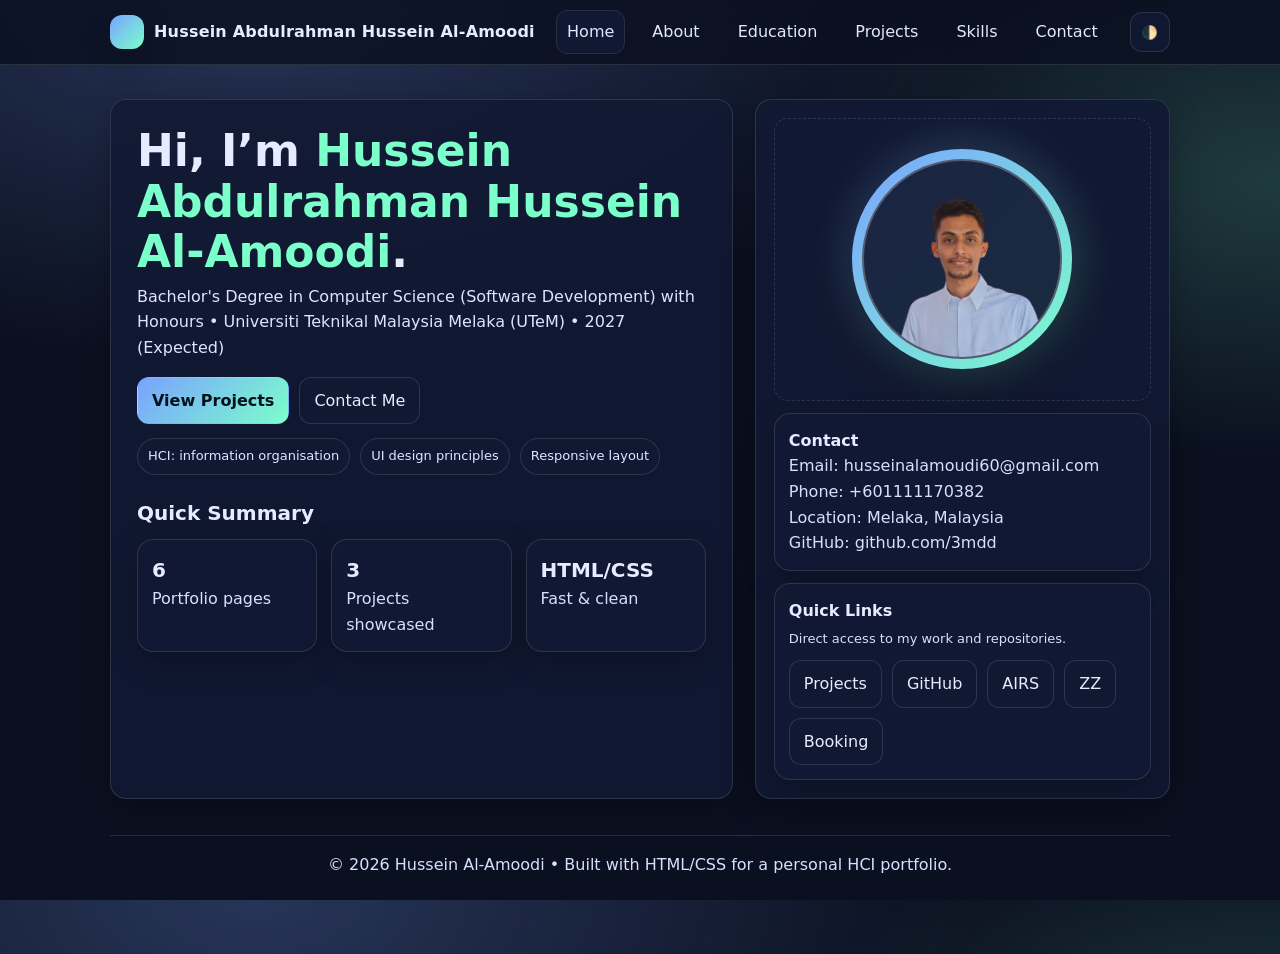
==== index.html @ 6aef47e0 "Add files via upload" ====
<!doctype html>
<html lang="en" data-theme="dark">
<head>
  <meta charset="utf-8" />
  <meta name="viewport" content="width=device-width, initial-scale=1" />
  <title>Home | Portfolio</title>
  <meta name="description" content="Portfolio home page." />
  <link rel="stylesheet" href="style.css" />
</head>
<body>

<header>
  <div class="container nav">
    <a class="brand" href="index.html">
      <span class="badge" aria-hidden="true"></span>
      <span>Hussein Abdulrahman Hussein Al-Amoodi</span>
    </a>

    <nav class="navlinks" aria-label="Primary">
      <a class="active" href="index.html">Home</a>
      <a class="" href="about.html">About</a>
      <a class="" href="education.html">Education</a>
      <a class="" href="projects.html">Projects</a>
      <a class="" href="skills.html">Skills</a>
      <a class="" href="contact.html">Contact</a>
    </nav>

    <div class="actions">
      <button class="btn iconbtn hamburger" data-action="menu" aria-label="Menu">☰</button>
      <button class="btn iconbtn" data-action="theme" aria-label="Toggle theme">🌓</button>
    </div>
  </div>
</header>

<main>
  <div class="container">

    <section class="hero">
      <div class="card left">
        <h1>Hi, I’m <span style="color:var(--brand2)">Hussein Abdulrahman Hussein Al-Amoodi</span>.</h1>
        <p class="muted">Bachelor's Degree in Computer Science (Software Development) with Honours • Universiti Teknikal Malaysia Melaka (UTeM) • 2027 (Expected)</p>
        <div style="display:flex; gap:10px; flex-wrap:wrap; margin-top:10px">
          <a class="btn primary" href="projects.html">View Projects</a>
          <a class="btn" href="contact.html">Contact Me</a>
        </div>

        <div class="pills">
          <span class="pill">HCI: information organisation</span>
          <span class="pill">UI design principles</span>
          <span class="pill">Responsive layout</span>
        </div>

        <div class="section">
          <h2>Quick Summary</h2>
          <div class="grid">
            <div class="card small">
              <div class="kpi">6</div>
              <div class="muted">Portfolio pages</div>
            </div>
            <div class="card small">
              <div class="kpi">3</div>
              <div class="muted">Projects showcased</div>
            </div>
            <div class="card small">
              <div class="kpi">HTML/CSS</div>
              <div class="muted">Fast & clean</div>
            </div>
          </div>
        </div>
      </div>

      <div class="card right">
       <div class="photo">
          <div class="avatarWrap">
            <img class="avatarImg" src="assets/me.png" alt="Hussein Al-Amoodi" />
          </div>
        </div>

        <div class="card small">
          <div style="font-weight:800">Contact</div>
          <div class="muted">Email: husseinalamoudi60@gmail.com<br/>Phone: +601111170382<br/>Location: Melaka, Malaysia<br/>GitHub: <a href="https://github.com/3mdd" target="_blank" rel="noopener">github.com/3mdd</a>
</div>
        </div>
        <div class="card small">
  <div style="font-weight:800">Quick Links</div>
  <div class="help" style="margin-top:6px">Direct access to my work and repositories.</div>

  <div style="display:flex; gap:10px; flex-wrap:wrap; margin-top:10px">
    <a class="btn" href="projects.html">Projects</a>
    <a class="btn" href="https://github.com/3mdd" target="_blank" rel="noopener">GitHub</a>
    <a class="btn" href="https://github.com/3mdd/AIRS" target="_blank" rel="noopener">AIRS</a>
    <a class="btn" href="https://github.com/3mdd/DAD-Project" target="_blank" rel="noopener">ZZ</a>
    <a class="btn" href="https://github.com/3mdd/utem-room-booking-system" target="_blank" rel="noopener">Booking</a>
  </div>
</div>


        
      </div>
    </section>

    <div class="footer">© <span id="y"></span> Hussein Al-Amoodi • Built with HTML/CSS for a personal HCI portfolio.</div>
  </div>
</main>
<button id="backToTop" class="btn backToTop" aria-label="Back to top">↑</button>

<script src="script.js"></script>
<script>document.getElementById('y').textContent = new Date().getFullYear();</script>
</body>
</html>
---- style.css ----
:root{
  --bg:#0b1020;
  --panel:#121a33;
  --text:#e7ebff;
  --muted:#b7c0ff;
  --brand:#7aa2ff;
  --brand2:#7bffcb;
  --line:rgba(255,255,255,.12);
  --shadow: 0 10px 30px rgba(0,0,0,.25);
  --radius:16px;
  --max:1100px;
  --font: system-ui, -apple-system, Segoe UI, Roboto, Arial, sans-serif;
}

[data-theme="light"]{
  --bg:#f6f7fb;
  --panel:#ffffff;
  --text:#0c1224;
  --muted:#49506a;
  --brand:#2c5bff;
  --brand2:#00a870;
  --line:rgba(0,0,0,.12);
  --shadow: 0 10px 30px rgba(10,15,35,.10);
}

*{box-sizing:border-box}
html,body{height:100%}
body{
  margin:0;
  font-family:var(--font);
  background: radial-gradient(1200px 600px at 20% 0%, rgba(122,162,255,.25), transparent 60%),
              radial-gradient(900px 500px at 100% 20%, rgba(123,255,203,.18), transparent 55%),
              var(--bg);
  color:var(--text);
  line-height:1.6;
}

a{color:inherit; text-decoration:none}
.container{max-width:var(--max); margin:0 auto; padding:0 20px}
header{
  position:sticky; top:0; z-index:50;
  backdrop-filter: blur(10px);
  background: color-mix(in oklab, var(--bg) 80%, transparent);
  border-bottom:1px solid var(--line);
}
.nav{
  display:flex; align-items:center; justify-content:space-between;
  height:64px;
}
.brand{display:flex; gap:10px; align-items:center; font-weight:800; letter-spacing:.2px}
.badge{
  width:34px; height:34px; border-radius:12px;
  background: linear-gradient(135deg, var(--brand), var(--brand2));
  box-shadow: var(--shadow);
}
.navlinks{display:flex; gap:18px; align-items:center}
.navlinks a{
  padding:8px 10px; border-radius:10px;
  color: color-mix(in oklab, var(--text) 90%, var(--muted));
}
.navlinks a.active, .navlinks a:hover{
  background: color-mix(in oklab, var(--panel) 85%, transparent);
  outline:1px solid var(--line);
}
.actions{display:flex; gap:10px; align-items:center}
.btn{
  display:inline-flex; align-items:center; justify-content:center;
  padding:10px 14px; border-radius:12px;
  border:1px solid var(--line);
  background: color-mix(in oklab, var(--panel) 88%, transparent);
  color:var(--text);
  box-shadow: none;
  cursor:pointer;
  transition: transform .08s ease, background .2s ease, border-color .2s ease;
}
.btn:hover{transform: translateY(-1px); border-color: color-mix(in oklab, var(--brand) 45%, var(--line))}
.btn.primary{
  background: linear-gradient(135deg, var(--brand), var(--brand2));
  border-color: transparent;
  color:#06101a;
  font-weight:700;
}
.btn.primary:hover{transform: translateY(-1px) scale(1.01)}
.iconbtn{width:40px; height:40px; padding:0; border-radius:12px}
main{padding:34px 0 60px}
.hero{
  display:grid; grid-template-columns: 1.2fr .8fr; gap:22px;
  align-items:stretch;
}
.card{
  background: color-mix(in oklab, var(--panel) 92%, transparent);
  border:1px solid var(--line);
  border-radius:var(--radius);
  box-shadow:var(--shadow);
}
.hero .left{padding:26px}
.hero h1{margin:0 0 6px; font-size: clamp(28px, 4vw, 44px); line-height:1.15}
.hero p{margin:0 0 16px; color: color-mix(in oklab, var(--text) 82%, var(--muted))}
.pills{display:flex; flex-wrap:wrap; gap:10px; margin-top:14px}
.pill{
  font-size:13px; padding:7px 10px; border-radius:999px;
  border:1px solid var(--line);
  background: color-mix(in oklab, var(--panel) 86%, transparent);
  color: color-mix(in oklab, var(--text) 88%, var(--muted));
}
.hero .right{padding:18px; display:flex; flex-direction:column; gap:12px}
.photo{
  aspect-ratio: 4/3;
  border-radius: 14px;
  border:1px dashed var(--line);
  display:grid; place-items:center;
  color: color-mix(in oklab, var(--text) 70%, var(--muted));
  background: color-mix(in oklab, var(--panel) 80%, transparent);
}
.section{margin-top:22px}
.section h2{margin:0 0 10px; font-size:20px}
.grid{
  display:grid; grid-template-columns: repeat(3, 1fr); gap:14px;
}
.small{padding:14px}
.kpi{font-weight:800; font-size:20px}
.muted{color: color-mix(in oklab, var(--text) 70%, var(--muted))}
.footer{
  margin-top:36px; padding:16px; text-align:center;
  color: color-mix(in oklab, var(--text) 70%, var(--muted));
  border-top:1px solid var(--line);
}

.pagehead{display:flex; justify-content:space-between; align-items:flex-end; gap:16px; margin-bottom:14px}
.pagehead h1{margin:0; font-size:30px}
.pagehead p{margin:0; color: color-mix(in oklab, var(--text) 78%, var(--muted))}

.list{display:grid; gap:12px}
.item{padding:16px}
.item h3{margin:0 0 6px}
.item .meta{display:flex; flex-wrap:wrap; gap:10px; font-size:13px; color: color-mix(in oklab, var(--text) 70%, var(--muted))}
.tags{display:flex; flex-wrap:wrap; gap:8px; margin-top:10px}
.tag{font-size:12px; padding:6px 9px; border-radius:999px; border:1px solid var(--line)}
.two{display:grid; grid-template-columns:1fr 1fr; gap:14px}
.three{display:grid; grid-template-columns:repeat(3,1fr); gap:14px}

.timeline{display:grid; gap:12px}
.trow{padding:16px; display:grid; gap:6px}
.trow .top{display:flex; justify-content:space-between; gap:10px; flex-wrap:wrap}
.trow .when{font-size:13px; color: color-mix(in oklab, var(--text) 70%, var(--muted))}

.form{display:grid; gap:10px}
input, textarea{
  width:100%;
  padding:12px 12px;
  border-radius:12px;
  border:1px solid var(--line);
  background: color-mix(in oklab, var(--panel) 88%, transparent);
  color:var(--text);
  outline:none;
}
textarea{min-height:120px; resize:vertical}
.help{font-size:13px; color: color-mix(in oklab, var(--text) 70%, var(--muted))}

/* modal */
.modalbackdrop{
  position:fixed; inset:0; display:none;
  background:rgba(0,0,0,.55);
  align-items:center; justify-content:center;
  padding:16px;
}
.modal{
  max-width:760px; width:100%;
  border-radius:16px;
  border:1px solid var(--line);
  background: var(--panel);
  box-shadow: var(--shadow);
  padding:16px;
}
.modal .mhead{display:flex; justify-content:space-between; align-items:center; gap:10px}
.modal .mhead h3{margin:0}
.modal .mbody{margin-top:10px; color: color-mix(in oklab, var(--text) 88%, var(--muted))}
.modal .preview{
  margin-top:12px;
  border:1px dashed var(--line);
  border-radius:14px;
  aspect-ratio: 16/9;
  display:grid; place-items:center;
  background: color-mix(in oklab, var(--panel) 86%, transparent);
  color: color-mix(in oklab, var(--text) 70%, var(--muted));
}

/* responsive */
.hamburger{display:none}
@media (max-width: 920px){
  .hero{grid-template-columns:1fr}
  .grid{grid-template-columns:1fr}
  .two{grid-template-columns:1fr}
  .three{grid-template-columns:1fr}
}
@media (max-width: 760px){
  .navlinks{
    position:fixed; top:64px; left:0; right:0;
    display:none; flex-direction:column; gap:0;
    background: color-mix(in oklab, var(--bg) 92%, transparent);
    border-bottom:1px solid var(--line);
    padding:10px;
  }
  .navlinks a{width:100%}
  .hamburger{display:inline-flex}
}

/* --- Avatar badge --- */
.avatarWrap{
  width: 220px;
  height: 220px;
  margin: 0 auto;
  border-radius: 999px;
  position: relative;
  padding: 10px;
  background: linear-gradient(135deg, var(--brand), var(--brand2));
  box-shadow: 0 18px 50px rgba(0,0,0,.35);
}

.avatarWrap::after{
  content:"";
  position:absolute;
  inset:-10px;
  border-radius:999px;
  background: linear-gradient(135deg, var(--brand), var(--brand2));
  opacity: .18;
  filter: blur(18px);
  z-index: 0;
}

.avatarImg{
  width: 100%;
  height: 100%;
  border-radius: 999px;
  object-fit: cover;
  background: color-mix(in oklab, var(--panel) 92%, transparent);
  border: 2px solid rgba(255,255,255,.25);
  position: relative;
  z-index: 1;
}

.avatarImg { object-position: 50% 20%; }

/* Featured ribbon (fixed) */
.card.item { position: relative; }

.ribbon{
  position: absolute;
  top: 12px;
  right: 12px;
  z-index: 5;

  padding: 6px 10px;
  border-radius: 999px;

  font-size: 12px;
  font-weight: 800;
  letter-spacing: .2px;
  line-height: 1;

  color: #06101a;
  background: linear-gradient(135deg, var(--brand), var(--brand2));
  box-shadow: var(--shadow);
}

/* Give the title a bit of space so it never collides with the badge */
.card.item h3{
  padding-right: 90px;
}

/* Back to top button */
.backToTop{
  position: fixed;
  right: 18px;
  bottom: 18px;
  width: 46px;
  height: 46px;
  padding: 0;
  border-radius: 14px;
  display: none;      /* hidden by default */
  z-index: 1000;
}
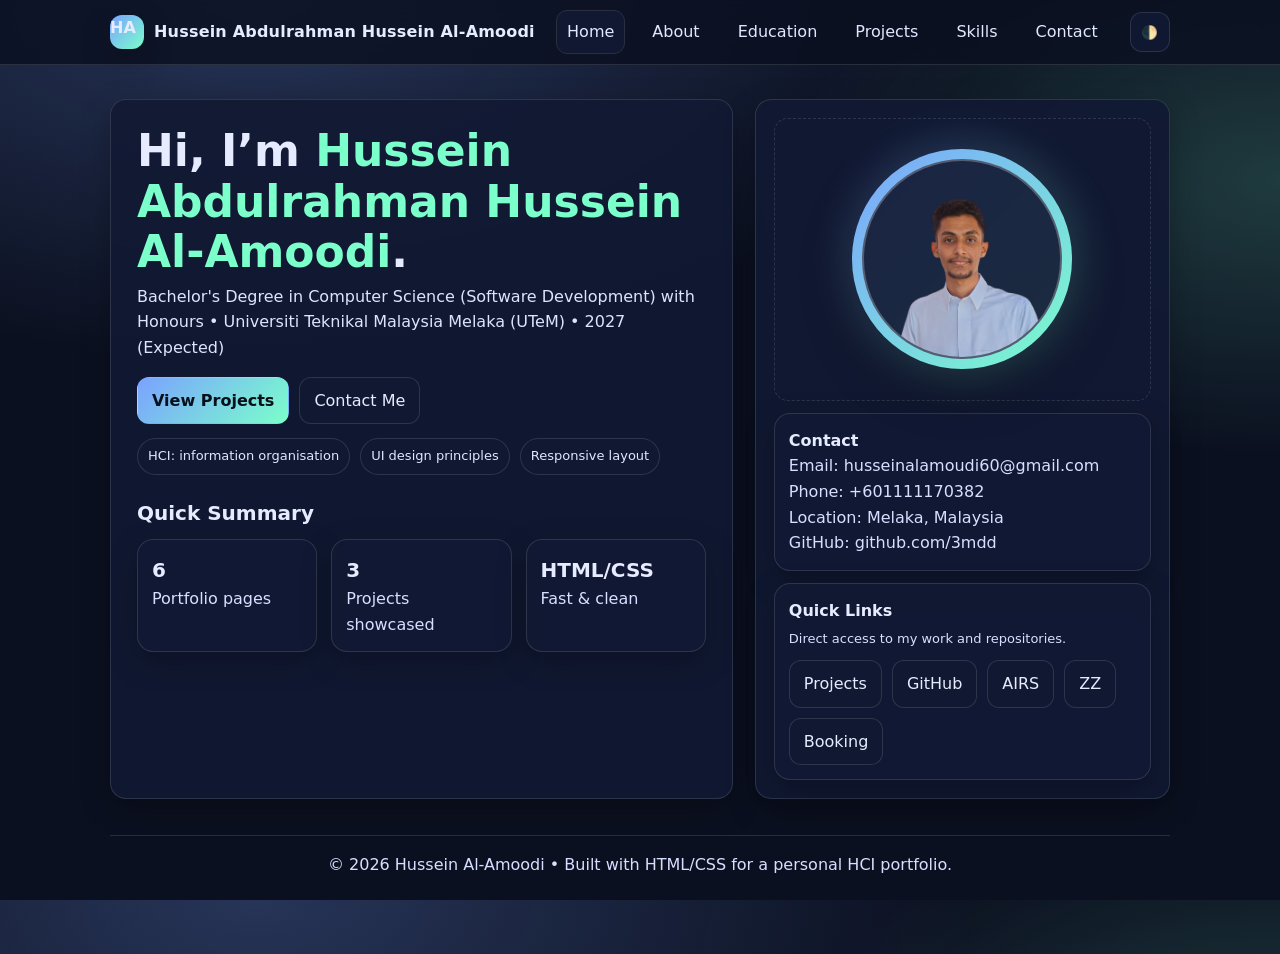
==== commit 20c6e924: "Add badge with text 'HA' to header" ====
--- a/index.html
+++ b/index.html
@@ -12,7 +12,7 @@
 <header>
   <div class="container nav">
     <a class="brand" href="index.html">
-      <span class="badge" aria-hidden="true"></span>
+<span class="badge" aria-hidden="true">HA</span>
       <span>Hussein Abdulrahman Hussein Al-Amoodi</span>
     </a>
 
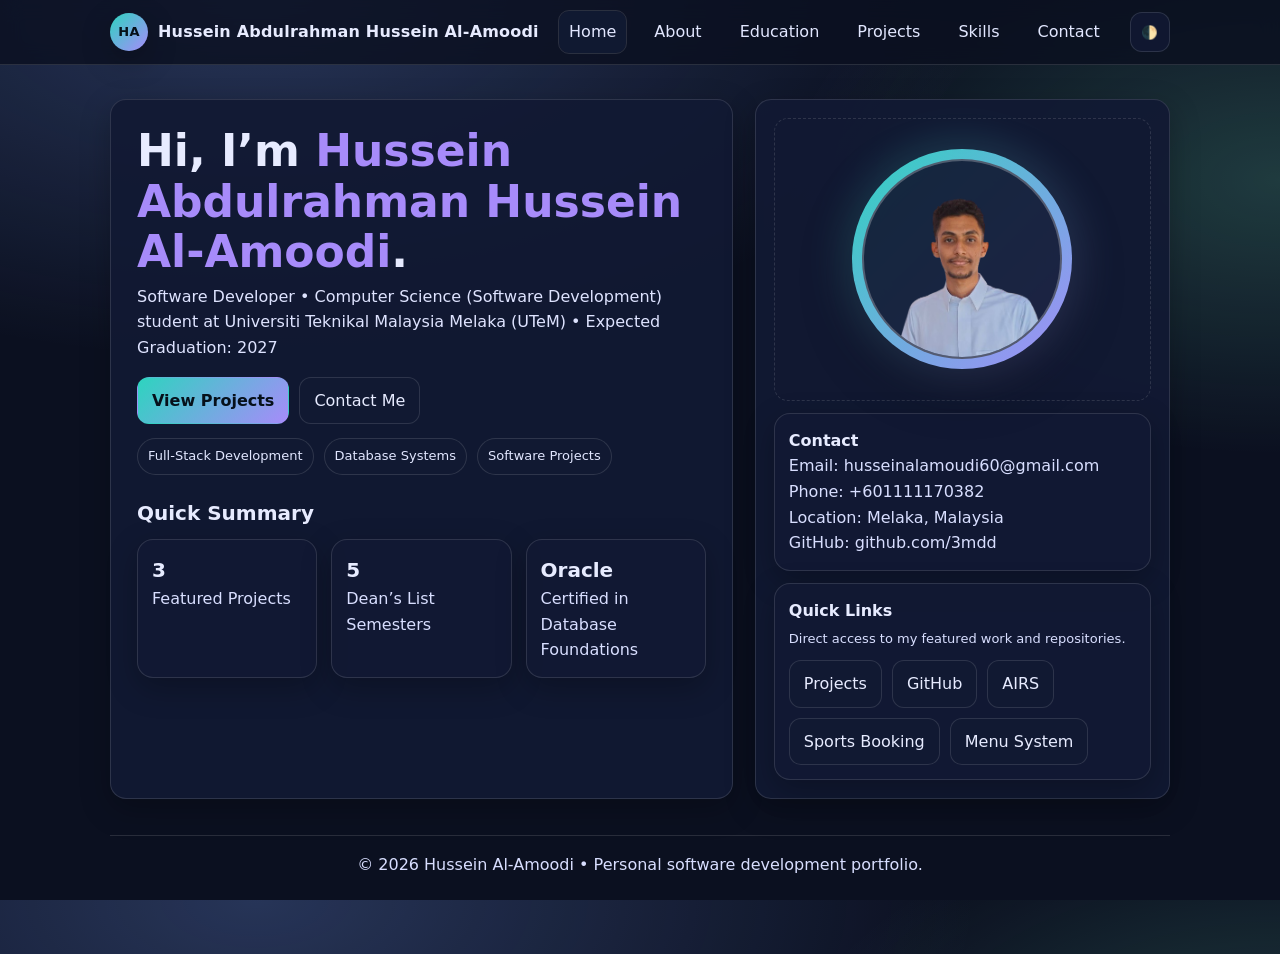
==== commit 048a1942: "Update personal information and project links in index.html" ====
--- a/index.html
+++ b/index.html
@@ -12,7 +12,7 @@
 <header>
   <div class="container nav">
     <a class="brand" href="index.html">
-<span class="badge" aria-hidden="true">HA</span>
+      <span class="badge" aria-hidden="true">HA</span>
       <span>Hussein Abdulrahman Hussein Al-Amoodi</span>
     </a>
 
@@ -38,39 +38,40 @@
     <section class="hero">
       <div class="card left">
         <h1>Hi, I’m <span style="color:var(--brand2)">Hussein Abdulrahman Hussein Al-Amoodi</span>.</h1>
-        <p class="muted">Bachelor's Degree in Computer Science (Software Development) with Honours • Universiti Teknikal Malaysia Melaka (UTeM) • 2027 (Expected)</p>
+        <p class="muted">Software Developer • Computer Science (Software Development) student at Universiti Teknikal Malaysia Melaka (UTeM) • Expected Graduation: 2027</p>
+
         <div style="display:flex; gap:10px; flex-wrap:wrap; margin-top:10px">
           <a class="btn primary" href="projects.html">View Projects</a>
           <a class="btn" href="contact.html">Contact Me</a>
         </div>
 
         <div class="pills">
-          <span class="pill">HCI: information organisation</span>
-          <span class="pill">UI design principles</span>
-          <span class="pill">Responsive layout</span>
+          <span class="pill">Full-Stack Development</span>
+          <span class="pill">Database Systems</span>
+          <span class="pill">Software Projects</span>
         </div>
 
         <div class="section">
           <h2>Quick Summary</h2>
           <div class="grid">
             <div class="card small">
-              <div class="kpi">6</div>
-              <div class="muted">Portfolio pages</div>
+              <div class="kpi">3</div>
+              <div class="muted">Featured Projects</div>
             </div>
             <div class="card small">
-              <div class="kpi">3</div>
-              <div class="muted">Projects showcased</div>
+              <div class="kpi">5</div>
+              <div class="muted">Dean’s List Semesters</div>
             </div>
             <div class="card small">
-              <div class="kpi">HTML/CSS</div>
-              <div class="muted">Fast & clean</div>
+              <div class="kpi">Oracle</div>
+              <div class="muted">Certified in Database Foundations</div>
             </div>
           </div>
         </div>
       </div>
 
       <div class="card right">
-       <div class="photo">
+        <div class="photo">
           <div class="avatarWrap">
             <img class="avatarImg" src="assets/me.png" alt="Hussein Al-Amoodi" />
           </div>
@@ -78,28 +79,30 @@
 
         <div class="card small">
           <div style="font-weight:800">Contact</div>
-          <div class="muted">Email: husseinalamoudi60@gmail.com<br/>Phone: +601111170382<br/>Location: Melaka, Malaysia<br/>GitHub: <a href="https://github.com/3mdd" target="_blank" rel="noopener">github.com/3mdd</a>
-</div>
+          <div class="muted">
+            Email: husseinalamoudi60@gmail.com<br/>
+            Phone: +601111170382<br/>
+            Location: Melaka, Malaysia<br/>
+            GitHub: <a href="https://github.com/3mdd" target="_blank" rel="noopener">github.com/3mdd</a>
+          </div>
         </div>
+
         <div class="card small">
-  <div style="font-weight:800">Quick Links</div>
-  <div class="help" style="margin-top:6px">Direct access to my work and repositories.</div>
+          <div style="font-weight:800">Quick Links</div>
+          <div class="help" style="margin-top:6px">Direct access to my featured work and repositories.</div>
 
-  <div style="display:flex; gap:10px; flex-wrap:wrap; margin-top:10px">
-    <a class="btn" href="projects.html">Projects</a>
-    <a class="btn" href="https://github.com/3mdd" target="_blank" rel="noopener">GitHub</a>
-    <a class="btn" href="https://github.com/3mdd/AIRS" target="_blank" rel="noopener">AIRS</a>
-    <a class="btn" href="https://github.com/3mdd/DAD-Project" target="_blank" rel="noopener">ZZ</a>
-    <a class="btn" href="https://github.com/3mdd/utem-room-booking-system" target="_blank" rel="noopener">Booking</a>
-  </div>
-</div>
-
-
-        
+          <div style="display:flex; gap:10px; flex-wrap:wrap; margin-top:10px">
+            <a class="btn" href="projects.html">Projects</a>
+            <a class="btn" href="https://github.com/3mdd" target="_blank" rel="noopener">GitHub</a>
+            <a class="btn" href="https://github.com/3mdd/AIRS" target="_blank" rel="noopener">AIRS</a>
+            <a class="btn" href="https://github.com/3mdd/sports-booking-platform" target="_blank" rel="noopener">Sports Booking</a>
+            <a class="btn" href="https://github.com/3mdd/Restaurant_Menu_Management_System" target="_blank" rel="noopener">Menu System</a>
+          </div>
+        </div>
       </div>
     </section>
 
-    <div class="footer">© <span id="y"></span> Hussein Al-Amoodi • Built with HTML/CSS for a personal HCI portfolio.</div>
+    <div class="footer">© <span id="y"></span> Hussein Al-Amoodi • Personal software development portfolio.</div>
   </div>
 </main>
 <button id="backToTop" class="btn backToTop" aria-label="Back to top">↑</button>
--- a/style.css
+++ b/style.css
@@ -3,8 +3,8 @@
   --panel:#121a33;
   --text:#e7ebff;
   --muted:#b7c0ff;
-  --brand:#7aa2ff;
-  --brand2:#7bffcb;
+   --brand: #2dd4bf;
+--brand2:#a78bfa;
   --line:rgba(255,255,255,.12);
   --shadow: 0 10px 30px rgba(0,0,0,.25);
   --radius:16px;
@@ -17,8 +17,8 @@
   --panel:#ffffff;
   --text:#0c1224;
   --muted:#49506a;
-  --brand:#2c5bff;
-  --brand2:#00a870;
+   --brand:#14b8a6;
+--brand2:#8b5cf6;
   --line:rgba(0,0,0,.12);
   --shadow: 0 10px 30px rgba(10,15,35,.10);
 }
@@ -49,7 +49,14 @@
 }
 .brand{display:flex; gap:10px; align-items:center; font-weight:800; letter-spacing:.2px}
 .badge{
-  width:34px; height:34px; border-radius:12px;
+  width: 38px;
+  height: 38px;
+  border-radius: 999px;     /* circle */
+  display: grid;
+  place-items: center;
+  font-weight: 900;
+  font-size: 13px;
+  color: #06101a;
   background: linear-gradient(135deg, var(--brand), var(--brand2));
   box-shadow: var(--shadow);
 }
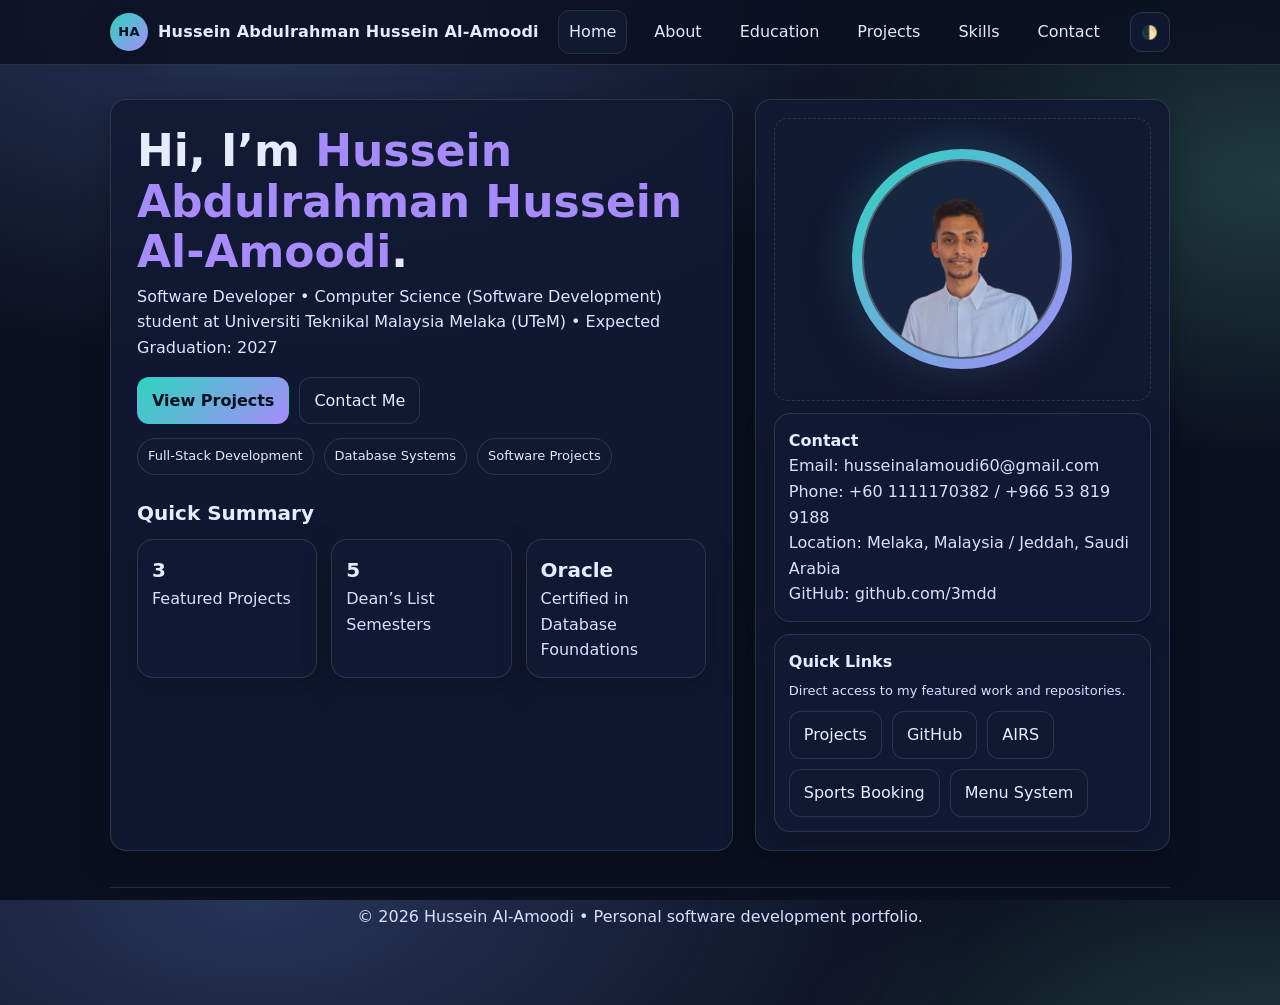
==== commit 224bdb3b: "Update contact information in index.html" ====
--- a/index.html
+++ b/index.html
@@ -81,8 +81,8 @@
           <div style="font-weight:800">Contact</div>
           <div class="muted">
             Email: husseinalamoudi60@gmail.com<br/>
-            Phone: +601111170382<br/>
-            Location: Melaka, Malaysia<br/>
+            Phone: +60 1111170382 / +966 53 819 9188<br/>
+            Location: Melaka, Malaysia / Jeddah, Saudi Arabia<br/>
             GitHub: <a href="https://github.com/3mdd" target="_blank" rel="noopener">github.com/3mdd</a>
           </div>
         </div>
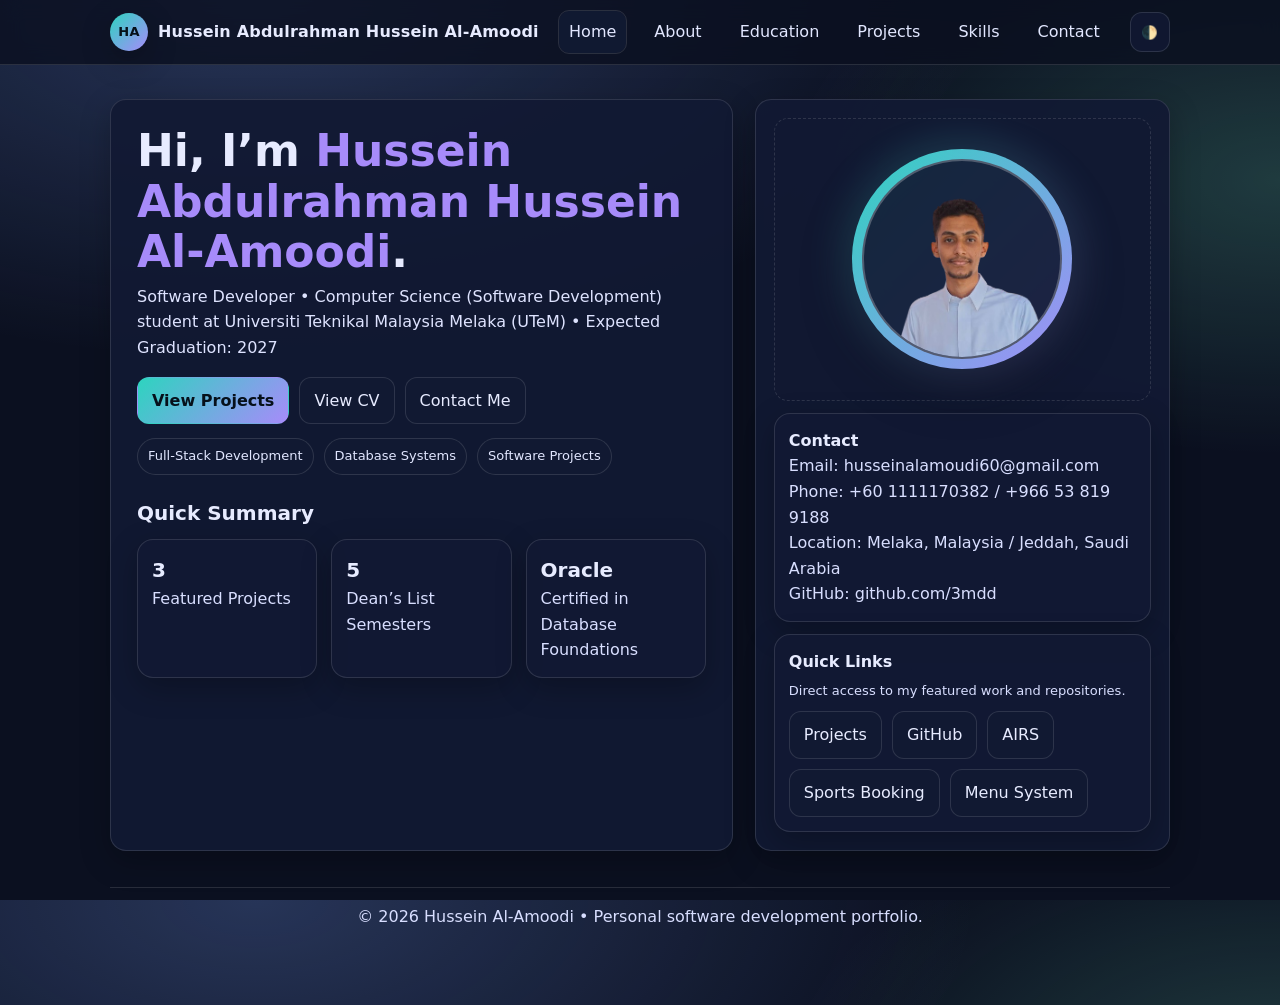
==== commit 06bec667: "Add CV link to index.html" ====
--- a/index.html
+++ b/index.html
@@ -42,6 +42,7 @@
 
         <div style="display:flex; gap:10px; flex-wrap:wrap; margin-top:10px">
           <a class="btn primary" href="projects.html">View Projects</a>
+          <a class="btn" href="assets/Hussein-Al-Amoodi-SA-CV.pdf" target="_blank" rel="noopener">View CV</a>
           <a class="btn" href="contact.html">Contact Me</a>
         </div>
 
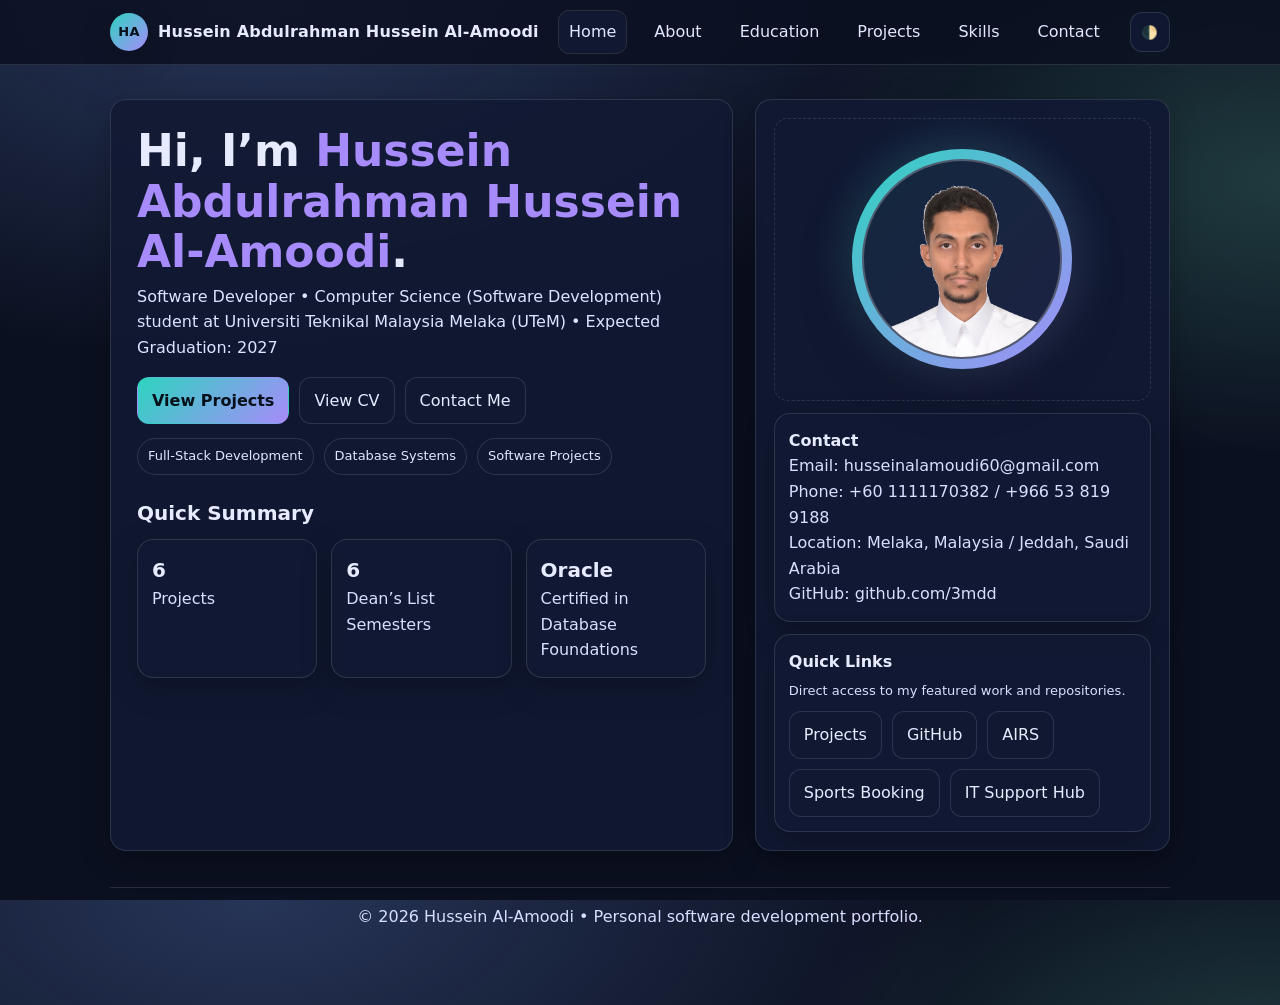
==== commit 944de802: "Update portfolio content, projects, and skills 5." ====
--- a/index.html
+++ b/index.html
@@ -42,7 +42,7 @@
 
         <div style="display:flex; gap:10px; flex-wrap:wrap; margin-top:10px">
           <a class="btn primary" href="projects.html">View Projects</a>
-          <a class="btn" href="assets/Hussein-Al-Amoodi-SA-CV.pdf" target="_blank" rel="noopener">View CV</a>
+          <a class="btn" href="assets/Hussein Al-Amoodi_SA_CV.pdf" target="_blank" rel="noopener">View CV</a>
           <a class="btn" href="contact.html">Contact Me</a>
         </div>
 
@@ -56,11 +56,11 @@
           <h2>Quick Summary</h2>
           <div class="grid">
             <div class="card small">
-              <div class="kpi">3</div>
-              <div class="muted">Featured Projects</div>
+              <div class="kpi">6</div>
+              <div class="muted">Projects</div>
             </div>
             <div class="card small">
-              <div class="kpi">5</div>
+              <div class="kpi">6</div>
               <div class="muted">Dean’s List Semesters</div>
             </div>
             <div class="card small">
@@ -97,7 +97,7 @@
             <a class="btn" href="https://github.com/3mdd" target="_blank" rel="noopener">GitHub</a>
             <a class="btn" href="https://github.com/3mdd/AIRS" target="_blank" rel="noopener">AIRS</a>
             <a class="btn" href="https://github.com/3mdd/sports-booking-platform" target="_blank" rel="noopener">Sports Booking</a>
-            <a class="btn" href="https://github.com/3mdd/Restaurant_Menu_Management_System" target="_blank" rel="noopener">Menu System</a>
+            <a class="btn" href="project-detail.html#it-support-hub">IT Support Hub</a>
           </div>
         </div>
       </div>
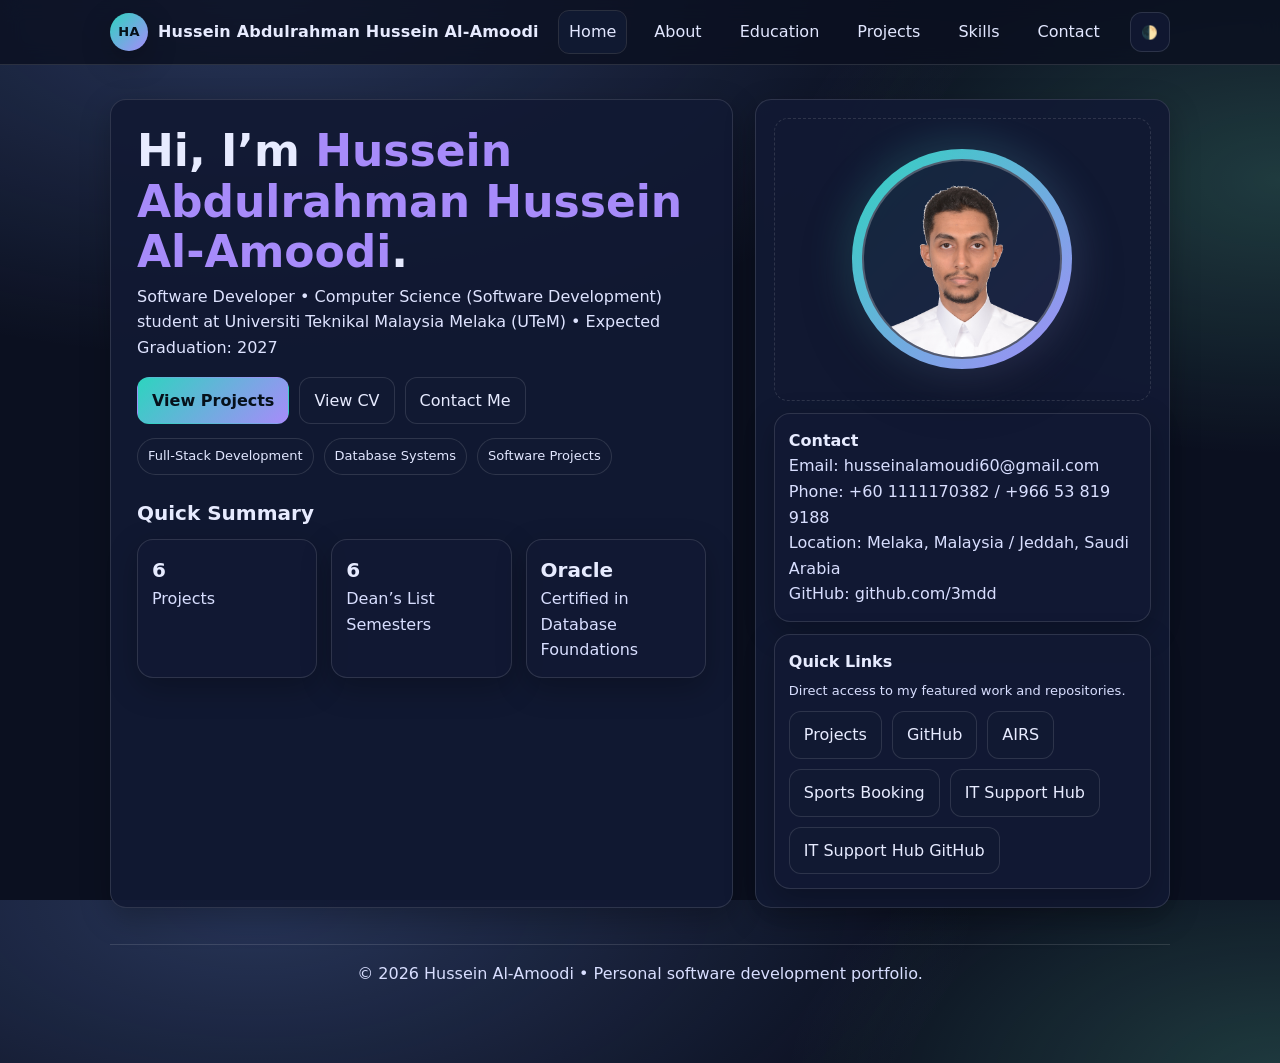
==== commit b425b2f0: "Add IT Support Hub GitHub links" ====
--- a/index.html
+++ b/index.html
@@ -98,6 +98,7 @@
             <a class="btn" href="https://github.com/3mdd/AIRS" target="_blank" rel="noopener">AIRS</a>
             <a class="btn" href="https://github.com/3mdd/sports-booking-platform" target="_blank" rel="noopener">Sports Booking</a>
             <a class="btn" href="project-detail.html#it-support-hub">IT Support Hub</a>
+            <a class="btn" href="https://github.com/3mdd/it-support-hub" target="_blank" rel="noopener">IT Support Hub GitHub</a>
           </div>
         </div>
       </div>
